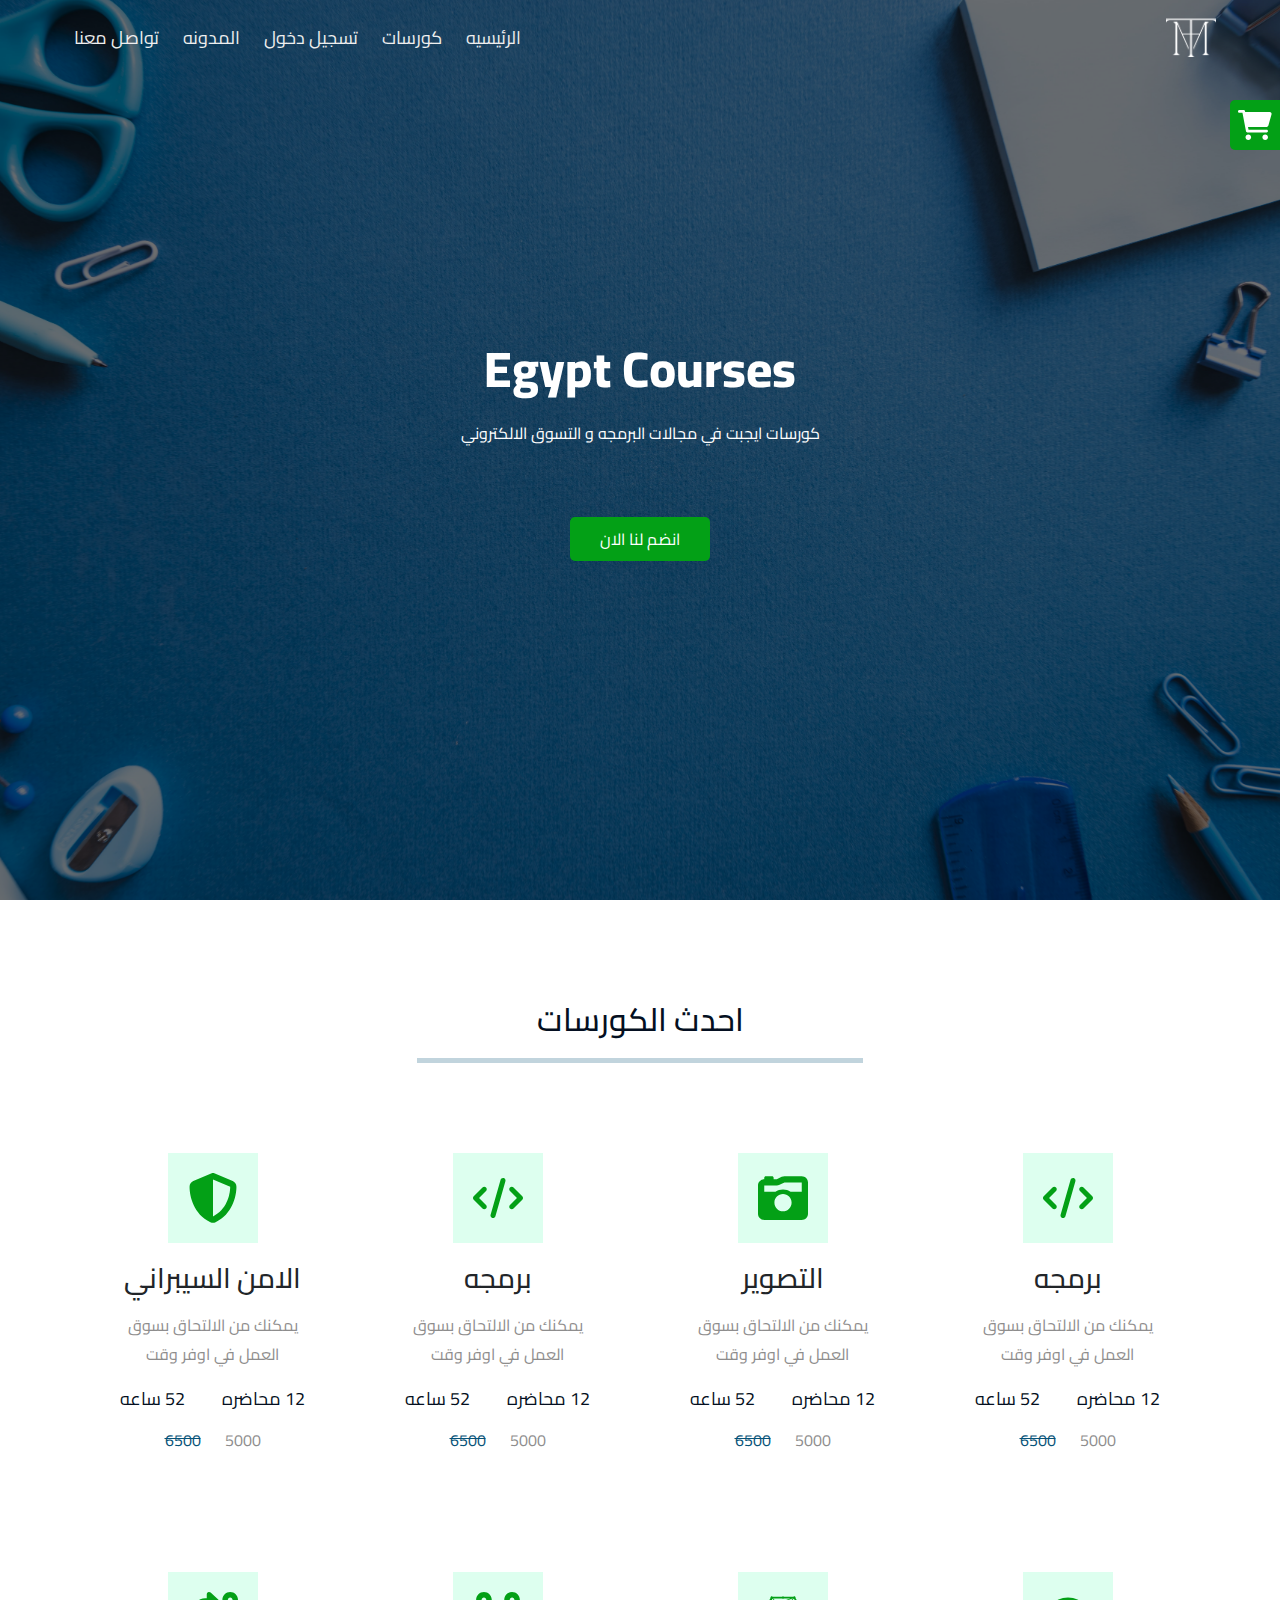
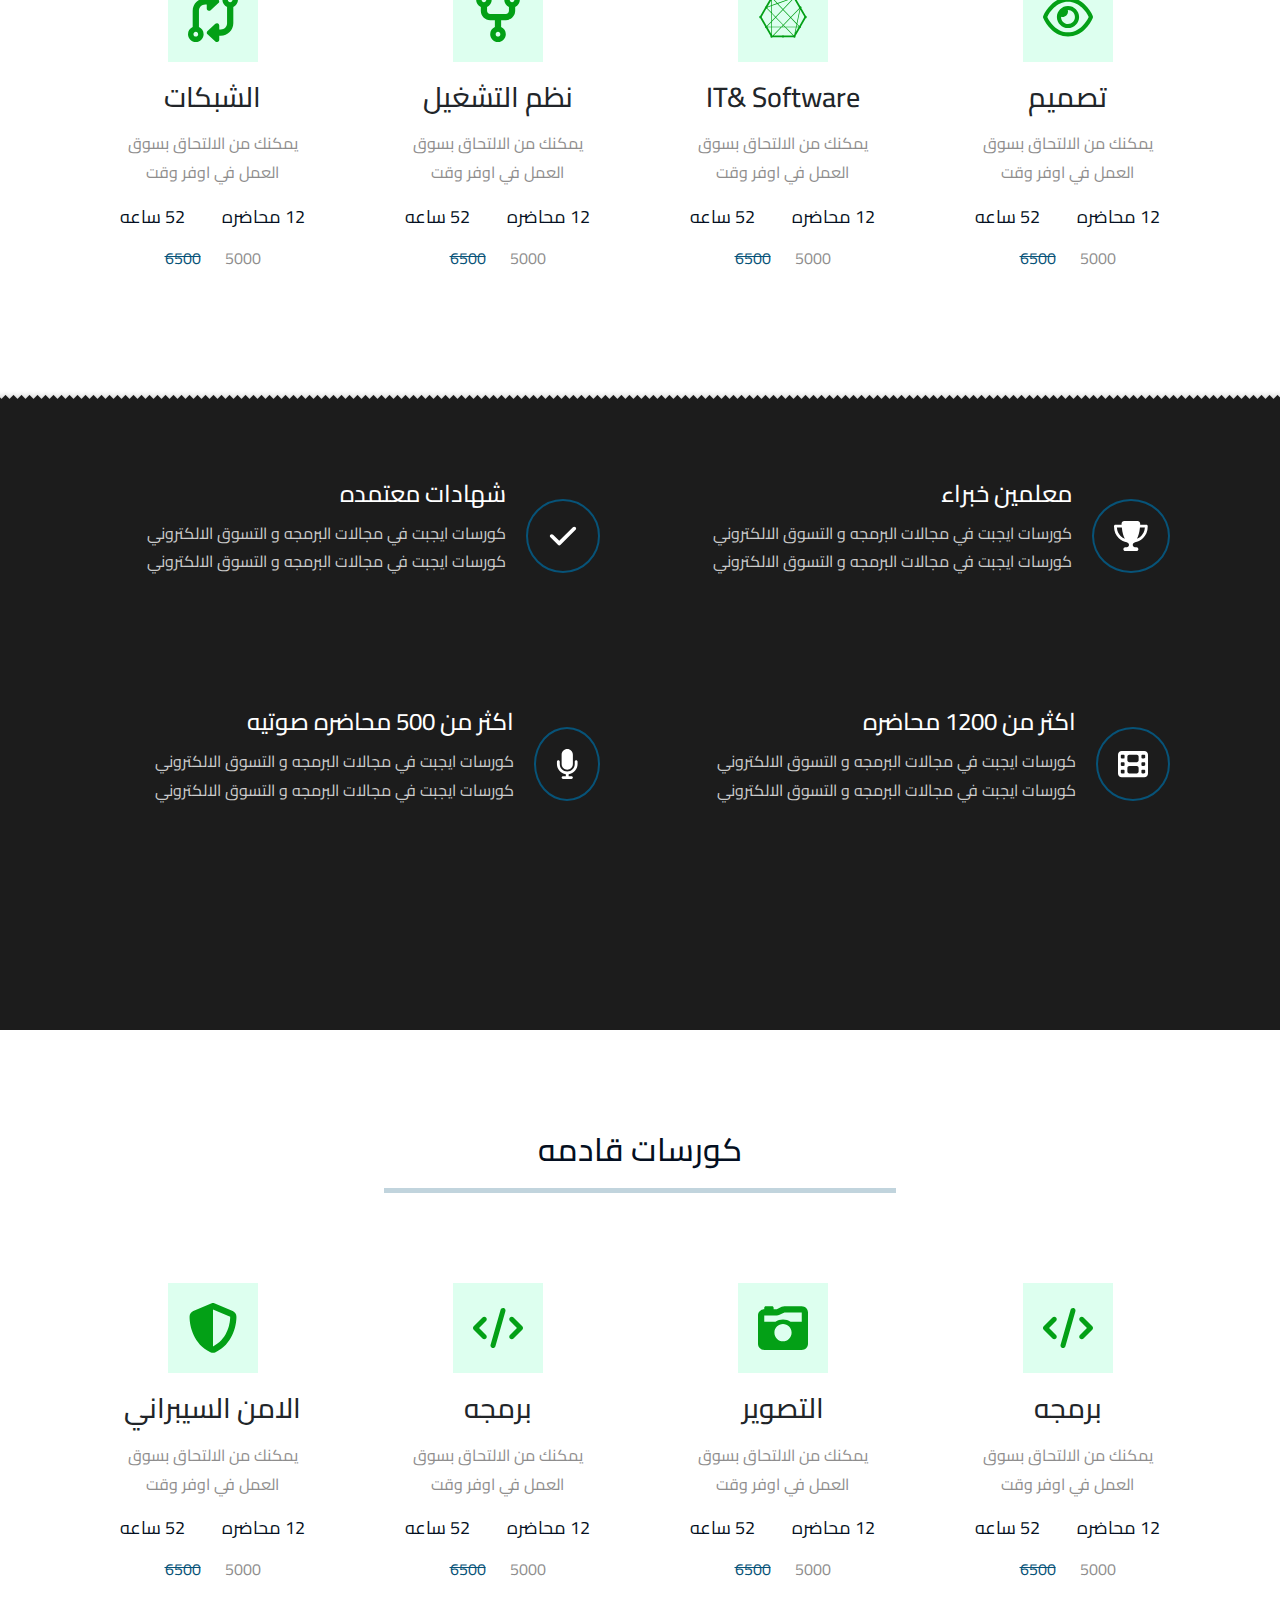
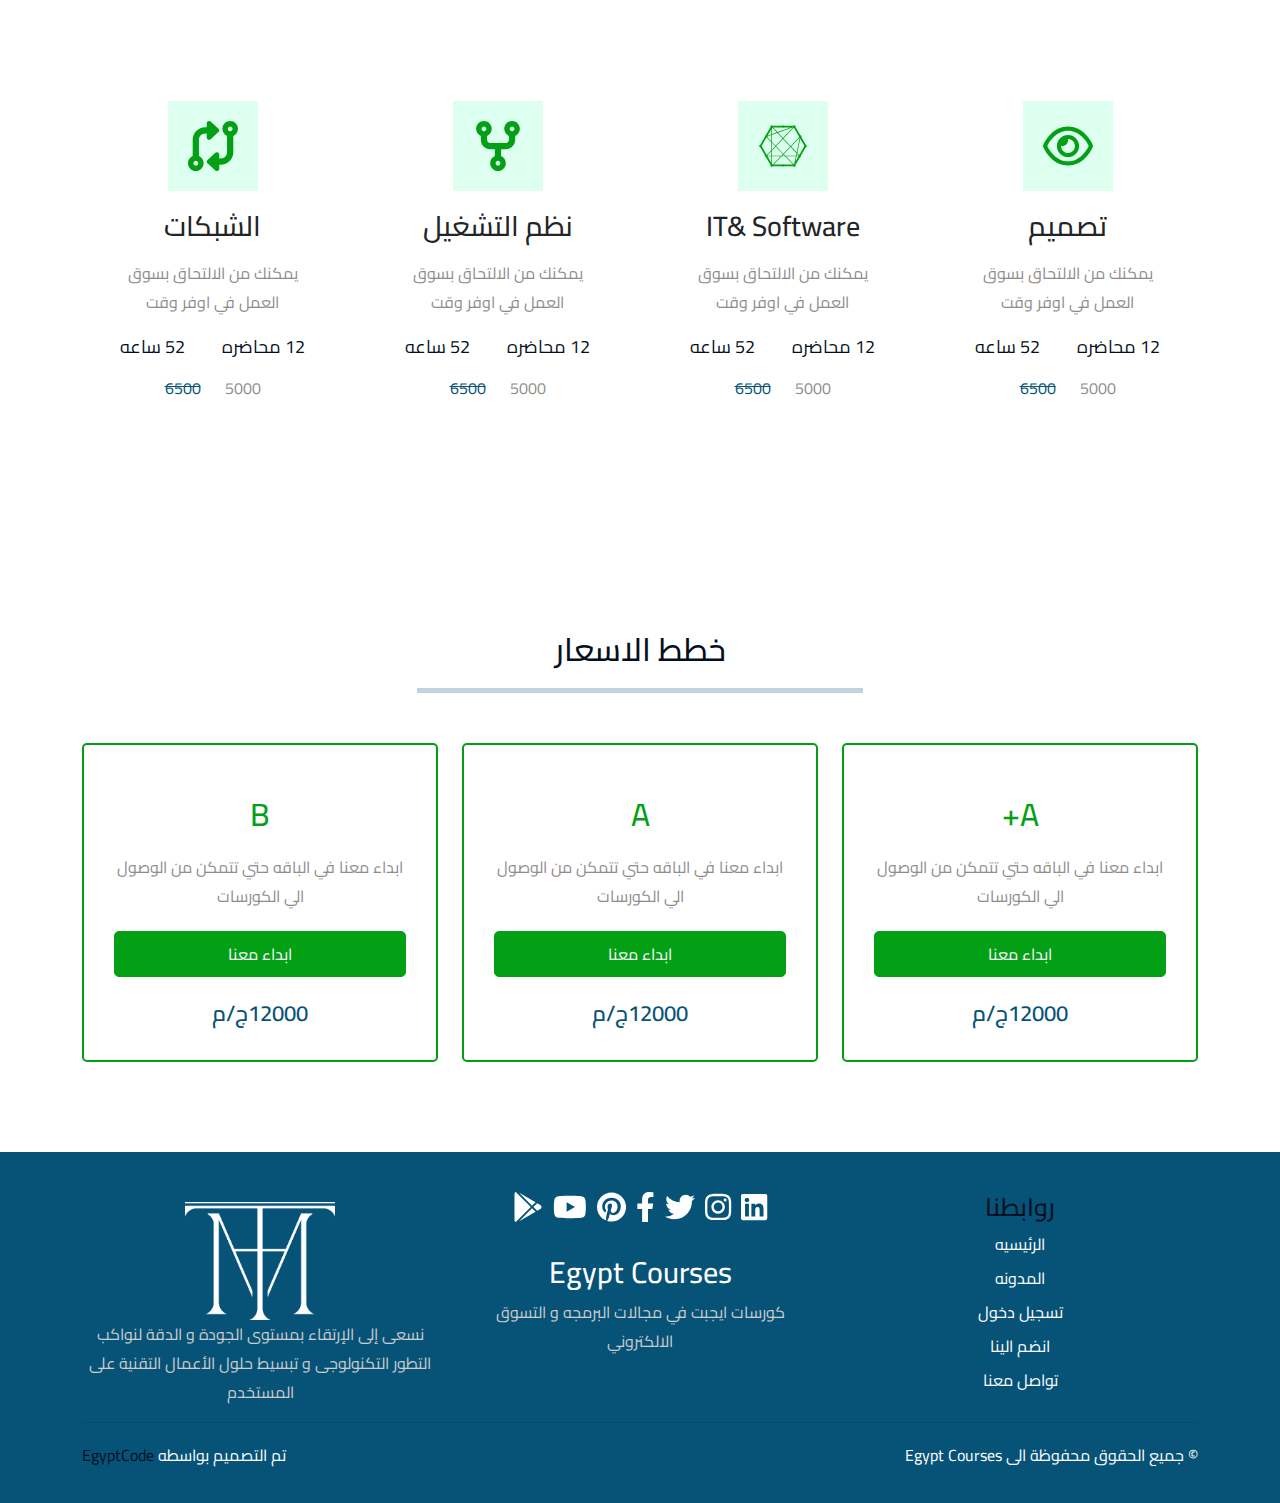
==== index.html @ 2c245120 "Add files via upload" ====
<!DOCTYPE html>
<html lang="ar" dir="rtl">
<head>
    <meta charset="UTF-8">
    <meta name="viewport" content="width=device-width, initial-scale=1.0">
    <title>الرئيسيه</title>
    <link rel="icon" href="./img/logo.png">
    <link rel="stylesheet" href="./css/main.css">
</head>
<body>
<!-- navbar -->
<div class="navbar">
    <input type="checkbox" id="nav-check">
    <div class="nav-header">
        <div class="nav-logo">
            <a class="nav_trans_logo" href="./index.html"><img src="./img/logo.png" alt=""></a>
        </div>
    </div>
    <div class="nav-btn">
        <label for="nav-check">
            <span class="span_1"></span>
            <span class="span_2"></span>
            <span class="span_3"></span>
        </label>
    </div>

    <div class="nav-links">
        <a href="./index.html">الرئيسيه</a>
        <li id="Courses_open">
            كورسات
        </li>
        <a href="./logIn.html">تسجيل دخول </a>
        <a href="./blog.html">المدونه</a>
        <a href="./contact_us.html">تواصل معنا</a>
    </div>
</div>
<!-- S1 home -->
<section class="S1_home">
    <h1> Egypt Courses </h1>
    <p> كورسات ايجبت في مجالات البرمجه و التسوق الالكتروني </p>
    <a href="./logIn.html"> انضم لنا الان </a>        
</section>
<!-- S2 home -->
<section class="S2_home">
<div class="container">
<div class="intro">
    <h3>احدث الكورسات</h3>
    <hr>
</div>
<div class="row">

    <div class="col-lg-3 col-md-6 box">
        <i class="fa-solid fa-code"></i>
        <h3>برمجه</h3>
        <p> يمكنك من الالتحاق بسوق العمل في اوفر وقت </p>
        <ul>
            <li>12 محاضره</li>
            <li> 52 ساعه </li>
        </ul>
        <span> 5000 <del>6500</del> </span>
    </div>

    <div class="col-lg-3 col-md-6 box">
        <i class="fa-solid fa-camera-retro"></i>
        <h3>التصوير</h3>
        <p> يمكنك من الالتحاق بسوق العمل في اوفر وقت </p>
        <ul>
            <li>12 محاضره</li>
            <li> 52 ساعه </li>
        </ul>
        <span> 5000 <del>6500</del> </span>
    </div>

    <div class="col-lg-3 col-md-6 box">
        <i class="fa-solid fa-code"></i>
        <h3>برمجه</h3>
        <p> يمكنك من الالتحاق بسوق العمل في اوفر وقت </p>
        <ul>
            <li>12 محاضره</li>
            <li> 52 ساعه </li>
        </ul>
        <span> 5000 <del>6500</del> </span>
    </div>

    <div class="col-lg-3 col-md-6 box">
        <i class="fa-solid fa-shield-halved"></i>
        <h3>الامن السيبراني</h3>
        <p> يمكنك من الالتحاق بسوق العمل في اوفر وقت </p>
        <ul>
            <li>12 محاضره</li>
            <li> 52 ساعه </li>
        </ul>
        <span> 5000 <del>6500</del> </span>
    </div>

    <div class="col-lg-3 col-md-6 box">
        <i class="fa-regular fa-eye"></i>
        <h3>تصميم</h3>
        <p> يمكنك من الالتحاق بسوق العمل في اوفر وقت </p>
        <ul>
            <li>12 محاضره</li>
            <li> 52 ساعه </li>
        </ul>
        <span> 5000 <del>6500</del> </span>
    </div>

    <div class="col-lg-3 col-md-6 box">
        <i class="fa-brands fa-connectdevelop"></i>
        <h3>IT& Software</h3>
        <p> يمكنك من الالتحاق بسوق العمل في اوفر وقت </p>
        <ul>
            <li>12 محاضره</li>
            <li> 52 ساعه </li>
        </ul>
        <span> 5000 <del>6500</del> </span>
    </div>

    <div class="col-lg-3 col-md-6 box">
        <i class="fa-solid fa-code-fork"></i>
        <h3>نظم التشغيل</h3>
        <p> يمكنك من الالتحاق بسوق العمل في اوفر وقت </p>
        <ul>
            <li>12 محاضره</li>
            <li> 52 ساعه </li>
        </ul>
        <span> 5000 <del>6500</del> </span>
    </div>

    <div class="col-lg-3 col-md-6 box">
        <i class="fa-solid fa-code-compare"></i>
        <h3>الشبكات</h3>
        <p> يمكنك من الالتحاق بسوق العمل في اوفر وقت </p>
        <ul>
            <li>12 محاضره</li>
            <li> 52 ساعه </li>
        </ul>
        <span> 5000 <del>6500</del> </span>
    </div>
    
</div>
</div>    
</section>
<!-- S3 home -->
<section class="S3_home">
<div class="container">
<div class="row">

    <div class="col-lg-6 box">
        <ul>
            <i class="fa-solid fa-trophy"></i>
            <div class="content">
                <h3>معلمين خبراء</h3>
                <p>كورسات ايجبت في مجالات البرمجه و التسوق الالكتروني كورسات ايجبت في مجالات البرمجه و التسوق الالكتروني
                </p>
            </div>
        </ul>
    </div>

    <div class="col-lg-6 box">
        <ul>
            <i class="fa-solid fa-check"></i>
            <div class="content">
                <h3>شهادات معتمده </h3>
                <p>كورسات ايجبت في مجالات البرمجه و التسوق الالكتروني كورسات ايجبت في مجالات البرمجه و التسوق الالكتروني
                </p>
            </div>
        </ul>
    </div>

    <div class="col-lg-6 box">
        <ul>
            <i class="fa-solid fa-film"></i>
            <div class="content">
                <h3>اكثر من 1200 محاضره</h3>
                <p>كورسات ايجبت في مجالات البرمجه و التسوق الالكتروني كورسات ايجبت في مجالات البرمجه و التسوق الالكتروني
                </p>
            </div>
        </ul>
    </div>

    <div class="col-lg-6 box">
        <ul>
            <i class="fa-solid fa-microphone"></i>
            <div class="content">
                <h3>اكثر من 500 محاضره صوتيه</h3>
                <p>كورسات ايجبت في مجالات البرمجه و التسوق الالكتروني كورسات ايجبت في مجالات البرمجه و التسوق الالكتروني
                </p>
            </div>
        </ul>
    </div>


</div>    
</div>    
</section>
<!-- S4 home -->
<section class="S4_home S2_home">
    <div class="intro">
        <h3>كورسات قادمه</h3>
        <hr>
    </div>
<div class="container">
<div class="row">

    <div class="col-lg-3 col-md-6 box">
        <i class="fa-solid fa-code"></i>
        <h3>برمجه</h3>
        <p> يمكنك من الالتحاق بسوق العمل في اوفر وقت </p>
        <ul>
            <li>12 محاضره</li>
            <li> 52 ساعه </li>
        </ul>
        <span> 5000 <del>6500</del> </span>
    </div>

    <div class="col-lg-3 col-md-6 box">
        <i class="fa-solid fa-camera-retro"></i>
        <h3>التصوير</h3>
        <p> يمكنك من الالتحاق بسوق العمل في اوفر وقت </p>
        <ul>
            <li>12 محاضره</li>
            <li> 52 ساعه </li>
        </ul>
        <span> 5000 <del>6500</del> </span>
    </div>

    <div class="col-lg-3 col-md-6 box">
        <i class="fa-solid fa-code"></i>
        <h3>برمجه</h3>
        <p> يمكنك من الالتحاق بسوق العمل في اوفر وقت </p>
        <ul>
            <li>12 محاضره</li>
            <li> 52 ساعه </li>
        </ul>
        <span> 5000 <del>6500</del> </span>
    </div>

    <div class="col-lg-3 col-md-6 box">
        <i class="fa-solid fa-shield-halved"></i>
        <h3>الامن السيبراني</h3>
        <p> يمكنك من الالتحاق بسوق العمل في اوفر وقت </p>
        <ul>
            <li>12 محاضره</li>
            <li> 52 ساعه </li>
        </ul>
        <span> 5000 <del>6500</del> </span>
    </div>

    <div class="col-lg-3 col-md-6 box">
        <i class="fa-regular fa-eye"></i>
        <h3>تصميم</h3>
        <p> يمكنك من الالتحاق بسوق العمل في اوفر وقت </p>
        <ul>
            <li>12 محاضره</li>
            <li> 52 ساعه </li>
        </ul>
        <span> 5000 <del>6500</del> </span>
    </div>

    <div class="col-lg-3 col-md-6 box">
        <i class="fa-brands fa-connectdevelop"></i>
        <h3>IT& Software</h3>
        <p> يمكنك من الالتحاق بسوق العمل في اوفر وقت </p>
        <ul>
            <li>12 محاضره</li>
            <li> 52 ساعه </li>
        </ul>
        <span> 5000 <del>6500</del> </span>
    </div>

    <div class="col-lg-3 col-md-6 box">
        <i class="fa-solid fa-code-fork"></i>
        <h3>نظم التشغيل</h3>
        <p> يمكنك من الالتحاق بسوق العمل في اوفر وقت </p>
        <ul>
            <li>12 محاضره</li>
            <li> 52 ساعه </li>
        </ul>
        <span> 5000 <del>6500</del> </span>
    </div>

    <div class="col-lg-3 col-md-6 box">
        <i class="fa-solid fa-code-compare"></i>
        <h3>الشبكات</h3>
        <p> يمكنك من الالتحاق بسوق العمل في اوفر وقت </p>
        <ul>
            <li>12 محاضره</li>
            <li> 52 ساعه </li>
        </ul>
        <span> 5000 <del>6500</del> </span>
    </div>

</div>
</div>    
</section>
<!-- S5 home -->
<section class="S5_home">
<div class="container">
    <div class="intro">
        <h3>خطط الاسعار</h3>
        <hr>
    </div>
<div class="row">

    <div class="col-lg-4 .col-md-6">
        <div class="box">
            <h4>A+</h4>
            <p>ابداء معنا في الباقه حتي تتمكن من الوصول الي الكورسات</p>
            <a href="./logIn.html">ابداء معنا</a>
            <span>12000ج/م</span>
        </div>
    </div>

    <div class="col-lg-4 .col-md-6">
        <div class="box">
            <h4>A</h4>
            <p>ابداء معنا في الباقه حتي تتمكن من الوصول الي الكورسات</p>
            <a href="./logIn.html">ابداء معنا</a>
            <span>12000ج/م</span>
        </div>
    </div>

    <div class="col-lg-4 .col-md-6">
        <div class="box">
            <h4>B</h4>
            <p>ابداء معنا في الباقه حتي تتمكن من الوصول الي الكورسات</p>
            <a href="./logIn.html">ابداء معنا</a>
            <span>12000ج/م</span>
        </div>
    </div>

</div>    
</div>    
</section>




<div class="sidbar" id="sidebar">
    <div class="close" id="Courses_close">
        <i class="fa-solid fa-circle-xmark"></i>
    </div>
    <ul>
        <li> <a href="">البرمجه</a> </li>
        <hr><li> <a href="./singel_product.html">البرمجه</a> </li>
        <hr><li> <a href="./singel_product.html">البرمجه</a> </li>
        <hr><li> <a href="./singel_product.html">البرمجه</a> </li>
        <hr><li> <a href="./singel_product.html">البرمجه</a> </li>
        <hr><li> <a href="./singel_product.html">البرمجه</a> </li>
        <hr><li> <a href="./singel_product.html">البرمجه</a> </li>
        <hr><li> <a href="./singel_product.html">البرمجه</a> </li>
        <hr><li> <a href="./singel_product.html">البرمجه</a> </li>
        <hr><li> <a href="./singel_product.html">البرمجه</a> </li>
        <hr><li> <a href="./singel_product.html">البرمجه</a> </li>
        <hr><li> <a href="./singel_product.html">البرمجه</a> </li>
        <hr><li> <a href="./singel_product.html">البرمجه</a> </li>
        <hr><li> <a href="./singel_product.html">البرمجه</a> </li>
        <hr><li> <a href="./singel_product.html">البرمجه</a> </li>
        <hr><li> <a href="./singel_product.html">البرمجه</a> </li>
        <hr><li> <a href="./singel_product.html">البرمجه</a> </li>
        <hr><li> <a href="./singel_product.html">البرمجه</a> </li>
        <hr><li> <a href="./singel_product.html">البرمجه</a> </li>
        <hr><li> <a href="./singel_product.html">البرمجه</a> </li>
        <hr><li> <a href="./singel_product.html">البرمجه</a> </li>
        <hr><li> <a href="./singel_product.html">البرمجه</a> </li>
        <hr>
    </ul>
</div>








<div class="container_all_cart_sidbar">
    <div class="cart_open_tool" id="cart_open_tool">
        <i class="fa-solid fa-cart-shopping"></i>
    </div>

    <div class="cart_sidbar" id="cart_sidbar">

        <div class="intro_CArt">
            <h2>عربه التسوق</h2>
            <div class="" id="close_cart">
                <i class="fa-solid fa-xmark"></i>
            </div>
        </div>

        <div class="row_In_Cart">
            <div class="container">
                <div class="row sm_style">
                    <hr>
                    <div class="col box_row_cart">
                        <i class="fa-solid fa-trash-can"></i>
                    </div>

                    <div class="col box_row_cart">
                        <h5>برمجه المواقع</h5>
                    </div>
                    <div class="col ">
                        <h6 class="total_CArt">1900ج/م</h6>
                    </div>

                    <div class=" col ">
                        <img src="./img/blog_2.jpg" alt="">
                    </div>


                    <hr>
                </div>
            </div>
        </div>

        <div class="row_In_Cart">
            <div class="container">
                <div class="row sm_style">
                    <hr>
                    <div class="col box_row_cart">
                        <i class="fa-solid fa-trash-can"></i>
                    </div>
        
                    <div class="col box_row_cart">
                        <h5>برمجه المواقع</h5>
                    </div>
                    <div class="col ">
                        <h6 class="total_CArt">1900ج/م</h6>
                    </div>
        
                    <div class=" col ">
                        <img src="./img/blog_2.jpg" alt="">
                    </div>
        
        
                    <hr>
                </div>
            </div>
        </div>

        <div class="row_In_Cart">
            <div class="container">
                <div class="row sm_style">
                    <hr>
                    <div class="col box_row_cart">
                        <i class="fa-solid fa-trash-can"></i>
                    </div>
        
                    <div class="col box_row_cart">
                        <h5>برمجه المواقع</h5>
                    </div>
                    <div class="col ">
                        <h6 class="total_CArt">1900ج/م</h6>
                    </div>
        
                    <div class=" col ">
                        <img src="./img/blog_2.jpg" alt="">
                    </div>
        
        
                    <hr>
                </div>
            </div>
        </div>




        <a class="add-to-cart mb-3 text-center" href="./Cart.html"> عربه التسوق </a>

    </div>
</div>

















<!-- footer -->
<footer class="footer">
    <div class="container">

        <div class="top_foot">
            <div class="row">

                <div class="col-lg-4">
                    <ul class="links">
                        <h3>روابطنا</h3>
                        <li> <a href="./index.html">الرئيسيه</a> </li>
                        <li> <a href="./blog.html">المدونه</a> </li>
                        <li> <a href="./logIn.html">تسجيل دخول</a> </li>
                        <li> <a href="./registration.html">انضم الينا</a> </li>
                        <li> <a href="./contact_us.html">تواصل معنا</a> </li>
                    </ul>
                </div>

                <div class="col-lg-4">
                    <ul class="sochial">
                        <li> <a href="#"><i class="fa-brands fa-linkedin"></i></a> </li>
                        <li> <a href="#"><i class="fa-brands fa-instagram"></i></a> </li>
                        <li> <a href="#"><i class="fa-brands fa-twitter"></i></a> </li>
                        <li> <a href="#"><i class="fa-brands fa-facebook-f"></i></a> </li>
                        <li> <a href="#"><i class="fa-brands fa-pinterest"></i></a> </li>
                        <li> <a href="#"><i class="fa-brands fa-youtube"></i></a> </li>
                        <li> <a href="#"><i class="fa-brands fa-google-play"></i></a> </li>
                    </ul>
                    <h4>Egypt Courses</h4>
                    <p>كورسات ايجبت في مجالات البرمجه و التسوق الالكتروني</p>
                </div>

                <div class="col-lg-4">
                    <a href="./index.html"><img src="./img/logo.png" alt=""></a>
                    <p>
                        نسعى إلى الإرتقاء بمستوى الجودة و الدقة لنواكب التطور التكنولوجى و تبسيط حلول الأعمال التقنية
                        على المستخدم

                    </p>
                </div>

            </div>
        </div>


        <div class="last_foot">
            <ul>
                <li>© جميع الحقوق محفوظة الى Egypt Courses </li>
                <li> تم التصميم بواسطه <a href="./logIn.html">EgyptCode</a> </li>
            </ul>
        </div>

    </div>
</footer>

<!-- scroll up -->
<span class="scroll_up"><i class="fa-solid fa-arrow-up"></i></span>


<script src="js/jquery-3.5.1.min.js"></script>
<script src="./js/owl.carousel.min.js"></script>
<script src="./js/all.min.js"></script>
<script src="./js/bootstrap.bundle.min.js"></script>
<script src="./js/main.js"></script>
</body>
</html>
---- css/main.css ----
@import url(./bootstrap.min.css);
@import url(./bootstrap.min.css.map);
@import url(./all.min.css);
@import url(./owl.carousel.min.css);
@import url(./animate.css);
@import url('https://fonts.googleapis.com/css2?family=Cairo:wght@200;400;500;600;700;800&display=swap');

:root {
  --main_bgColor: #ffffff;
  --btnColor: #03a016;
  --textColor: #040f21;
  --Secondary-color: #075378;  
  --bgColor: #f7f7f7;
  --pragrafColor: #8e8d8d;
  --body_bgColor: #ffffff;
  --main_borderColor: 1px solid rgba(0, 0, 0, .125);
}
::selection {
  color: rgb(255, 255, 255);
  background: rgb(0, 0, 0);
  border-radius: 5px !important;
}
::-webkit-scrollbar {
  width: 10px;

}

::-webkit-scrollbar-track {
  background-color: transparent;
  box-shadow: 0 20px 40px rgb(0 0 0 / 25%);
}

::-webkit-scrollbar-thumb {
  background-color: var(--Secondary-color);
  border-radius: 5px;
  transition: all ease-in-out .3s;
}

::-webkit-scrollbar-thumb:hover {
  background-color: var(--textColor);
}
.link_button ,.add-to-cart{
  padding: 10px 30px;
  background-color: var(--btnColor);
  color: var(--body_bgColor);
  border-radius: 5px;
  transition: all ease-in .3s;
}
.link_button:hover ,.add-to-cart:hover{
  background-color: transparent;
  color: var(--textColor);
  border: 1px solid var(--btnColor);
}

* {
    padding: 0;
    margin: 0;
    box-sizing: border-box;
    font-family: 'Cairo', sans-serif;
}
a{
    text-decoration: none;
}
li{
    list-style: none;
}
ul{
    padding: 0;
}
img ,video{
    width: 100%;
}
p{
  line-height: 1.8;
  color: var(--pragrafColor);
}
/* navbar */
.navbar {
  height: 75px;
  width: 100%;
  background-color: transparent;
  padding: 0 5%;  
  display: flex;
  align-items: center;
  position: absolute;
  z-index: 92212554454554541212;
}

.navbar  .nav-header {
  width: 20%;

}

.navbar  .nav-header  .nav-logo {
  display: inline-block;
  font-size: 22px;
  color: #fff;
}

.navbar .nav-logo img {
  width: 50px  !important;
}

.navbar .nav-btn {
  display: none;
}
.navbar .nav-btn span{
  width: 50%;
}
.navbar  .nav-links {
  margin-right: auto;
  font-size: 18px;
}

.navbar  .nav-links  a , .navbar .nav-links li{
  display: inline-block;
  padding: 13px 10px 13px 10px;
  text-decoration: none;
  color: #efefef;
  transition: all ease-in .3s;
  cursor: pointer;
}

.navbar  .nav-links  a:hover ,
.navbar .nav-links li:hover{
    color: var(--btnColor);
}
.fix .nav-links a:hover,
.fix .nav-links li:hover {
  color: var(--textColor);
}


.navbar  #nav-check {
  display: none;
}


.services_menu {
  position: absolute;
  opacity: 0;
  visibility: hidden;
  transition: all ease-in-out .3s !important;
  display: flex;
  flex-direction: column;
  left: 20px;
  width: 300px !important;
}

.services_nav_tranz .services_menu {
  opacity: 1;
  visibility: visible;
  animation-name: tranz;
  animation-duration: .5s;
  animation-iteration-count: 1;
  animation-timing-function: linear;
  animation-fill-mode: forwards;
}

.services_nav_tranz svg {
  transform: rotate(90deg);
  margin-right: 10px;
}

.services_menu li {
  background-color: var(--bgColor);
  box-shadow: 0 20px 40px rgb(0 0 0 / 25%);

  padding: 0 20px;
  width: 100%;
}

.services_menu li a {
  color: #000 !important;
}

.services_menu li a:hover {
  color: var(--btnColor) !important;
}

.fix {
  background-color: var(--Secondary-color);
  position: fixed !important;
  top: 0;
  right: 0;
  z-index: 9561111111665;
  left: 0;
  height: 70px !important;
  transition: all .5s linear;
  animation-name: tranz;
  animation-duration: .5s;
  animation-iteration-count: 1;
  animation-timing-function: linear;
  animation-fill-mode: forwards;
  padding: 0 5%;

}

@keyframes tranz {
  0% {
    transform: translateY(-100px);
  }

  100% {
    transform: translateY(0px);
  }
}


@media (max-width:600px) {
  .navbar > .nav-btn {
    display: inline-block;
    position: absolute;
    left: 10px;
    top: calc(50% - 25px);
  }
  .navbar>.nav-header>.nav-title{
    margin-right: auto;
  }
  .navbar > .nav-btn > label {
    display: inline-block;
    width: 50px;
    height: 50px;
    padding: 13px;
  }
  .navbar > .nav-btn > label:hover,.navbar  #nav-check:checked ~ .nav-btn > label {
    background-color: rgba(0, 0, 0, 0.3);
  }
  .navbar > .nav-btn > label > span {
    display: block;
    width: 25px;
    height: 10px;
    border-top: 2px solid #eee;
    transition: all ease-in .3s;
  }
  .navbar>.nav-btn>label>.span_2{
    width: 20px;
  }
  .navbar>.nav-btn>label>.span_3 {
    width: 15px;
  }
  .navbar > .nav-links {
    position: absolute;
    display: block;
    width: 100%;
    background-color: #333;
    height: 0px;
    transition: all 0.3s ease-in;
    overflow-y: hidden;
    top: 65px;
    left: 0px;
  }
  .fix>.nav-links{
    border: 7px solid var(--Secondary-color);
    border-radius: 5px;
    border-top: none;
  }
  .navbar > .nav-links > a {
    display: block;
    width: 100%;
  }
  .navbar > #nav-check:not(:checked) ~ .nav-links {
    height: 0;
    width: 100% !important;
  }
  .navbar > #nav-check:checked ~ .nav-links {
    height: 80vh !important;
  }
  .navbar>#nav-check:checked~.nav-btn .span_1{
  transform: rotateY(0deg) rotate(45deg);
  position: absolute;
  top: 21px;
  left: 16px;
  width: 15px !important;
  border-top: 3px solid #eee;
}
.navbar>#nav-check:checked~.nav-btn .span_2 {
  transform: rotateY(0deg) rotate(-45deg);
  position: absolute;
  top: 21px;
  left: 22px;
  width: 15px !important;
  border-top: 3px solid #eee;
}
  .navbar>#nav-check:checked~.nav-btn .span_3 {
  display: none;
  }

}
/* home */
.S1_home{
  background-image: url(../img/S1_home.jpeg);
  background-position: center;
  background-size: cover;
  background-repeat: no-repeat;
  width: 100%;
  height: 100vh;
  position: relative;
  display: flex;
  flex-direction: column;
  align-items: center;
  justify-content: center;
  text-align: center;
  z-index: 1;
}
.S1_home::after{
  content: '';
  position: absolute;
  top: 0;
  left: 0;
  width: 100%;
  height: 100%;
  background-color: #0000008d;
  z-index: -1;
}
.S1_home h1 ,.S1_home p ,.S1_home a{
  z-index: 5;
  color: var(--body_bgColor);
}
.S1_home h1{
  font-size: 50px;
  margin-bottom: 20px;
  font-weight: 800;
}
.S1_home p{
  margin-bottom: 70px;
}
.S1_home a{
  color: var(--body_bgColor);
  background-color: var(--btnColor);
  padding: 10px 30px ;
  border-radius: 5px;
}
/* intro */
.intro {
  text-align: center;
  padding: 30px 0;
}

.intro h3 {
  color: var(--textColor);
  font-size: 32px;
  margin-bottom: 20px;
}

.intro hr {
  width: 40%;
  background-color: var(--Secondary-color);
  margin: auto;
  height: 5px;
}
/* S2 */
.S2_home{
  padding: 70px 0 ;
}
.box{
  margin: 20px 0;
}
.S2_home .box{
  text-align: center;
  padding: 40px;
}
.S2_home .box svg{
  width: 50px;
  height: 50px;
  background-color: #DDFFEF;
  padding: 20px;
  color: var(--btnColor);
}
.S2_home .box h3{
  margin: 15px 0;
}
.S2_home .box ul{
  display: flex;
  justify-content: space-between;
}
.S2_home .box li{
  color: var(--textColor);
  font-size: 18px;
  margin: 0 10px;
}
.S2_home .box span{
  color: var(--pragrafColor);
}
.S2_home .box span del{
  color: var(--Secondary-color);
  margin-right: 20px;
}
/* S3_home */
.S3_home{
  padding: 20px 0;
  background-image: url(../img/S3_home.png);
  background-position: top;
  background-size: cover;
  width: 100%;
  height: 70vh;
  background-color: #1c1c1c;
  position: relative;
  background-attachment: fixed;
}
.S3_home::after{
  content: '';
  position: absolute;
  top: -10px;
  left: 0;
  background-image: url(../img/top_divider_black.png);
  background-position: top;
  width: 100%;
  background-repeat: no-repeat;
  height: 10px !important;
}
.S3_home .box{
  padding: 40px ;
  margin-bottom: 0;
}
.S3_home .box ul{
  display: flex;
  align-items: center;
}
.S3_home .box ul svg{
  padding: 20px;
  font-size: 30px;
  border: 2px solid var(--Secondary-color);
  color: var(--body_bgColor);
  border-radius: 50%;
  margin-left: 20px;
}
.S3_home .box ul h3{
  margin-bottom: 10px;
  color: var(--body_bgColor);
  font-size: 24px;
}
.S3_home .box ul p{
  color: #ccc;
}
/* S5_home */
.S5_home{
  padding: 70px 0;
}
.S5_home .box{
  padding: 30px;
  border: 2px solid var(--btnColor);
  border-radius: 5px;
  text-align: center;
}
.S5_home .box h4{
  color: var(--btnColor);
  font-size: 32px;
  margin: 20px 0;
}
.S5_home .box p{
  margin: 20px 0;
}
.S5_home .box span{
  color: var(--Secondary-color);
  display: block;
  font-weight: 600;
  font-size: 22px;
}
.S5_home .box a{
  padding: 10px 30px;
  border: 1px solid var(--btnColor);
  background-color: var(--btnColor);
  border-radius: 5px;
  color: var(--body_bgColor);
  transition: all ease-in .3s;
  display: block;
  margin: 20px 0;
}
.S5_home .box a:hover{
  background-color: transparent;
  color: var(--textColor);
}
.sform{
  width: 100% !important;
}



/* intro_sections */
.intro_sections{
  background-color: var(--Secondary-color);
  width: 100%;
  height: 45vh;
  position: relative;
  z-index: 1;
  display: flex;
  flex-direction: column;
  align-items: center;
  justify-content: center;
  text-align: center;
  padding: 70px 0;

}
.intro_sections::after{
  content: '';
  width: 100%;
  height: 100%;
  top: 0;
  left: 0;
  position: absolute;
  background-color: #000000b3;
  z-index: -1;
}
.intro_sections h1{
  color: var(--body_bgColor);
  margin-bottom: 20px;
}
.intro_sections ul{
  display: flex;
  justify-content: center;
  margin-top: 20px;
}
.intro_sections ul li{
  color: var(--body_bgColor);
  margin: 0 10px;
}
.intro_sections ul li a{
  color: var(--body_bgColor);
}

/* Login */
.Login{
  padding-top: 70px;
}
.butt{
  display: flex;
  justify-content: space-between;

}
.butt button , .butt a{
  border: none;
  border-radius: 5px;
  color: var(--body_bgColor);
  background-color: var(--Secondary-color);
  padding: 10px 30px;
}
.form{
  padding: 25px;
  border: var(--main_borderColor);
  border-radius: 5px;
  width: 50%;
  margin: 70px auto;
}
.form input{
  width: 100%;
  height: 40px;
  margin-bottom: 20px;
  padding:0 25px ;
}
.form h3{
  margin-bottom: 20px;
  color: var(--textColor);
}
.form label{
  margin-bottom: 10px;
  color: var(--pragrafColor);
  font-size: 15px;
}
.form .lost_pass , .send_pass{
  color: var(--btnColor);
}
.form .lost_pass{
  cursor: pointer;
}
.form a{
  background-color: var(--textColor);
  text-align: center;
}
#Git_Back{
  background-color: var(--textColor);
}
#Git_Back:hover{
  background-color: transparent !important;
}
.form .lost_pass svg ,  .send_pass svg{
  margin-right: 10px;
}
.lost_pass_form{
  display: none;
}
.lost_pass_container .Login_form{
  display: none;
}
.lost_pass_container .lost_pass_form{
  display: block;
}
.contacts{
  padding: 70px 0;
}
.contacts .form{
  width: 100%;
  margin-top: 0;
  margin-bottom: 0;
}
.contacts .form button{
  border: none;
  padding: 10px 30px ;
  color: var(--body_bgColor);
  background-color: var(--Secondary-color);
  border-radius: 5px;
}
.contacts .form textarea ,.contacts .form input{
  width: 100%;
  border-radius: 5px;
  padding-right: 20px;
  padding-top: 5px;
  border: var(--main_borderColor);
}
.contacts .map_box{
  margin-bottom: 50px;
  text-align: center;
}
.contacts .map_box iframe{
  width: 70% !important ;
  border-radius: 20px;
}
.contacts .location{
  margin-top: 30px;
}
.contacts .location ul{
  display: flex;
  margin: 30px 0;
}
.contacts .location ul li{
  margin-left: 20px;
  color: var(--textColor);
  font-size: 18px;
}
.contacts .location ul li a{
  color: var(--textColor);
  transition: all ease-in .3s;
}
.contacts .location ul li a:hover{
  color: var(--btnColor);
}
.contacts .contact_sochial img{
  width: 150px;
  background-color: var(--Secondary-color);
  margin: 20px 0;
}
.contacts .contact_sochial ul{
  display: flex;
}
.contacts .contact_sochial li{
  margin: 0 5px;
}
.contacts .contact_sochial svg{
  font-size: 25px;
  color:var(--textColor);
  transition: all ease-in .3s;
}
.contacts .contact_sochial svg:hover{
  color: var(--btnColor);
}
/* footer */
.footer{
  padding: 20px 0;
  text-align: center;
  background-color: var(--Secondary-color );
}
.top_foot img{
  width: 150px;
  margin-top: 30px;
}
.top_foot h3{
  color: var(--textColor);
  font-size: 25px;
}
.top_foot h4{
  margin-top: 30px;
  font-size: 30px;
  color: var(--body_bgColor);

}
.top_foot p{
  color: #ccc;
}
.top_foot ul{
  margin: 20px 0;
  text-align: center;

}
.top_foot ul li{
  margin: 10px 0;
}
.top_foot ul li svg{
  color: var(--body_bgColor);
  font-size: 30px;
}
.top_foot ul li a{
  color: var(--body_bgColor);
  font-size: 16px;
  transition: all ease-in .3s;
}
.top_foot ul li a:hover{
  margin-right: 5px;
}
.top_foot .sochial{
  display: flex;
  align-items: flex-start;
  justify-content: center;
}
.top_foot .sochial li{
  margin: 0 5px ;
}
.last_foot {
  border-top: var(--main_borderColor);
  padding-top: 20px;
}
.last_foot ul{
  justify-content: space-between;
  display: flex;
}
.last_foot li{
  color: var(--body_bgColor);
}
.last_foot a{
  color: var(--textColor);
}

/* ////////////////// */
/* Pagination */
.Pagination {
  padding: 70px 0;
  display: flex;
  align-items: center;
  justify-content: center;
}

.Pagination h4 {
  padding: 5px;
  border-radius: 5px;
  border: var(--main_borderColor);
  margin: 0 10px;
  font-size: 20px;
  transition: all ease-in .3s;
}

.Pagination h4:hover {
  background-color: var(--btnColor);
  color: var(--main_bgColor);
}

.Pagination .active {
  background-color: var(--btnColor);
  color: var(--main_bgColor);
}
/* S1_blog */
.S1_blog {
  padding: 70px 0;
}

.S1_blog .blog_box {
  padding: 25px;
}

.S1_blog .blog_box img {
  border-radius: 100px;
  padding: 25px;
}

.S1_blog .blog_box span {
  color: var(--pragrafColor);
}

.S1_blog .blog_box span svg {
  color: var(--Secondary-color);
  margin: 0 5px;
}

.S1_blog .blog_box h3 {
  color: var(--textColor);
  margin: 20px 0;
}

.S1_blog .blog_box p {
  color: var(--pragrafColor);
  margin: 20px 0;
  margin-bottom: 40px;
}
.S1_blog .box {
  margin: 20px 0;
}

.S1_blog .box h3 {
  margin: 20px 0;
  color: var(--textColor);
}

.S1_blog .catt ul li a {
  padding: 10px;
  margin: 20px 0;
  display: block;
  text-align: center;
  background-color: var(--Secondary-color);
  border-radius: 5px;

}

.S1_blog ul li a {
  color: var(--body_bgColor);
}

.S1_blog .row_blog {
  display: flex;
  margin: 20px 0;
}

.S1_blog .row_blog .contant {
  margin-left: 20px;
}

.S1_blog .row_blog img {
  width: 70px;
  height: 70px;
  border-radius: 5px;
}

.S1_blog .row_blog a {
  font-size: 18px;
  color: var(--textColor);
  transition: all ease-in .3s;
}

.S1_blog .row_blog a:hover {
  color: var(--Secondary-color);
}

.time li {
  color: var(--textColor);
  margin: 20px 0;
  font-size: 18px;
}

.comments {

  padding: 70px 0;
}

.comments ul {
  display: flex;

}

.comments .box {
  width: 50%;
}

.comments ul img {
  width: 70px !important;
  height: 70px;
  border-radius: 50%;
  padding: 0;
  border: 1px solid var(--Secondary-color);
}

.comments ul li {
  margin-left: 20px;
}

.comments ul li span {
  color: var(--Secondary-color);
}

.comments ul li h4 {
  margin: 5px 0;
  padding: 0;
}

.comments ul li p {
  color: var(--P-color);
}

.comments .form {
  margin-top: 50px;
  display: flex;
  flex-direction: column;
}

.comments .form input {
  border: none;
  margin: 10px 0;
  background-color: var(--bgColor);
  border-radius: 5px;
  height: 40px;
  border: var(--main_borderColor);
  padding: 10px;
}

.comments .form textarea {
  border: none;
  margin: 10px 0;
  background-color: var(--bgColor);
  border-radius: 5px;
  border: var(--main_borderColor);
  padding: 10px;
}

.comments .form button {
  padding: 10px 30px;
  border: none;
  border-radius: 5px;
  color: var(--textColor);
  background-color: var(--Secondary-color);
  margin-top: 20px;
}
.sidbar{
  position: fixed;
  top: 0;
  left: 0;
  bottom: 0;
  width: 0px;
  background-color: var(--Secondary-color);
  z-index: 1551635551151563551511551;
  transition: all ease-in .3s;
  overflow: scroll;
}
.Show{
  width: 300px !important;
  padding: 20px;
}
.sidbar a{
  color: var(--textColor);
}
.sidbar  svg{
  color: rgb(204, 3, 3);
  font-size: 30px;
}
.sidbar .close{
  background-color: var(--bgColor);
  padding: 10px;
  width: 50px;
  border-radius: 5px;
  margin-bottom: 50px;
}

/* cart */
.cart {
  padding-top: 70px;
}

.supTotal {
  padding: 70px 0;
}

/* cart_sidbar */
.cart_open_tool {
  position: fixed;
  right: 0;
  top: 100px;
  bottom: 0;
  background-color: var(--btnColor);
  width: 50px;
  height: 50px;
  z-index: 15151515;
  border-top-left-radius: 5px;
  border-bottom-left-radius: 5px;
  display: flex;
  align-items: center;
  justify-content: center;
  cursor: pointer;
}

.cart_open_tool svg {
  font-size: 30px;
  color: var(--body_bgColor);
}

.cart_sidbar {
  position: fixed;
  right: 0;
  top: 0;
  bottom: 0;
  background-color: var(--body_bgColor);
  width: 0px;
  z-index: 51516116151515;
  transition: all ease-in .1s;
  overflow-y: scroll;
}

.cart_sidbar .intro_CArt {
  display: flex;
  justify-content: space-between;
  padding: 25px;
}

.cart_sidbar .intro_CArt svg {
  font-size: 35px;
  color: var(--btnColor);
}

.Show2 {
  width: 400px !important;
}

.cart_sidbar .row_In_Cart {
  margin: 10px 0;
}

.cart_sidbar .box_row_cart {
  display: flex;
  align-items: center;
  justify-content: center;
}

.cart_sidbar .row_In_Cart img {
  border-radius: 5px;
}

.cart_sidbar .row_In_Cart h5 {
  font-size: 16px;
}

.cart_sidbar .row_In_Cart .Qunte {
  display: flex;
  justify-content: space-between;
  align-items: center;
  margin-top: 15px;
}

.cart_sidbar .row_In_Cart .total_CArt {
  text-align: center;
  margin-top: 10px;

}

.cart_sidbar .row_In_Cart .Qunte button {
  background-color: var(--btnColor);
  border: none;
  border-radius: 5px;
  padding: 5px 10px;
}

.cart_sidbar .row_In_Cart svg {
  color: var(--btnColor);
  font-size: 20px;
}

/* cart */
.cart img {
  width: 100px !important;
  border-radius: 5px;
}

.cart .Qunte {
  display: flex;
}

.cart .Qunte button {
  padding: 5px;
  background-color: var(--btnColor);
  border: none;
  border-radius: 5px;
  margin: 0 10px;
}

.cart_page_contant {
  display: flex;
  align-items: center;
  justify-content: center;
  border: var(--main_borderColor);
}

.cart_page_contant button {
  background-color: var(--btnColor);
  padding: 10px;
  border: none;
  border-radius: 5px;
  color: #fff;
}

.cart_total_contant {
  border: var(--main_borderColor);
  padding: 10px;
  margin-bottom: 25px;
}

.cart_total_contant h3 {
  margin-bottom: 30px;
}

.cart_total_contant h4 {
  margin-bottom: 10px;
  font-size: 20px;
}

.cart_total_contant h5 {
  font-size: 16px;

}

.checkout_box_container {
  width: 50%;
  margin: auto;
}
.cart_page_contant{
  padding: 20px 0 ;
}














 /* media */
 @media screen and (min-width:1px) and (max-width:767px){
  h1 {
      font-size: 22px !important;
    }
  
    h3 {
      font-size: 20px !important;
  
    }
  
    p {
      font-size: 14px !important;
    }

  .Pagination h4 {
    padding: 5px;
  }
.top_foot .links{
  flex-direction: column;
}
.top_foot .links li{
  margin: 10px 0;
}
.top_foot .sochial li{
  font-size: 20px;
  margin:  0 5px;
}
.Show {
  width: 100% !important;

}
.intro input{
  width: 60% !important;
}
.intro button{
  width: 20%;
}
.form{
  width: 100% !important;
}
.cart_page_contant{
  width: 20% !important;
}
.cart_page_contant h4{
  font-size: 16px;
}
.cart_page_contant img{
  width: 50px !important;
}
.checkout_box_container{
  width: 100%;
}
.Add_to_Cart_chose_container {
  align-items: flex-end;
}
.owl-carousel .owl-nav.disabled .owl-prev,
.owl-carousel .owl-nav.disabled .owl-next{
  margin: 0 !important;
  margin-left: 5px !important;

}
.top_sections a{
  margin-left: 75px !important;
}
.Categorie .ssaa{
  width: 50% !important;
}
.S3_home{
  height: auto !important;
}
.S3_home .box{
  padding: 10px;
}


 }


 @media screen and (min-width:768px) and (max-width:1023px){
.Categorie .ssaa{
  width: 33.333% !important;
}
  
 }


 .scroll_up {
   position: fixed;
   bottom: 50px;
   left: 50px;
   background-color: var(--btnColor);
   padding: 10px 14px;
   border-radius: 5px;
   color: #fff;
   display: none;
   z-index: 46555656;
   cursor: pointer;
   transition: all .5s ease-in-out;
 }

 .scroll_transition {
   transform: translateY(100px);
   display: block;

 }

 .show_scroll {
   transition: all .5s ease-in-out;
   transform: translateY(0);
   box-shadow: #8f8f8f 1px 1px 2px 1px;

 }
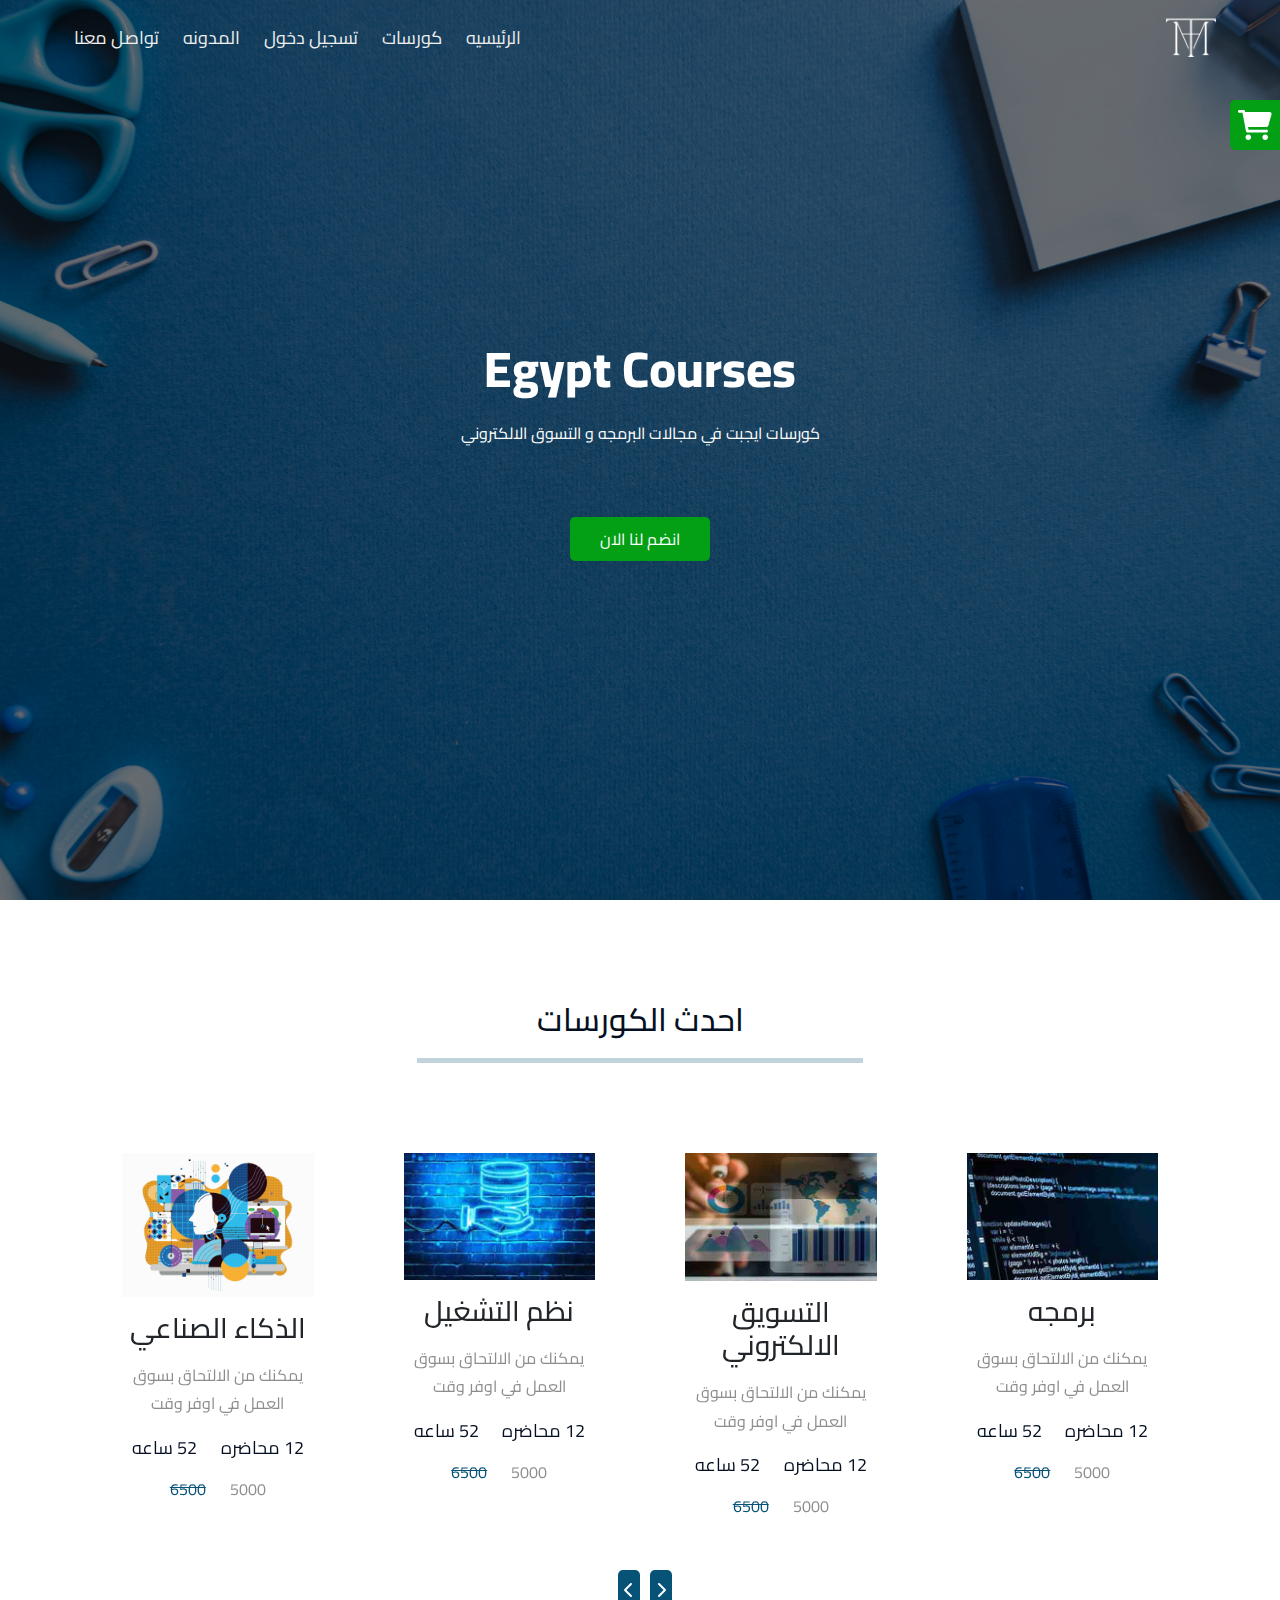
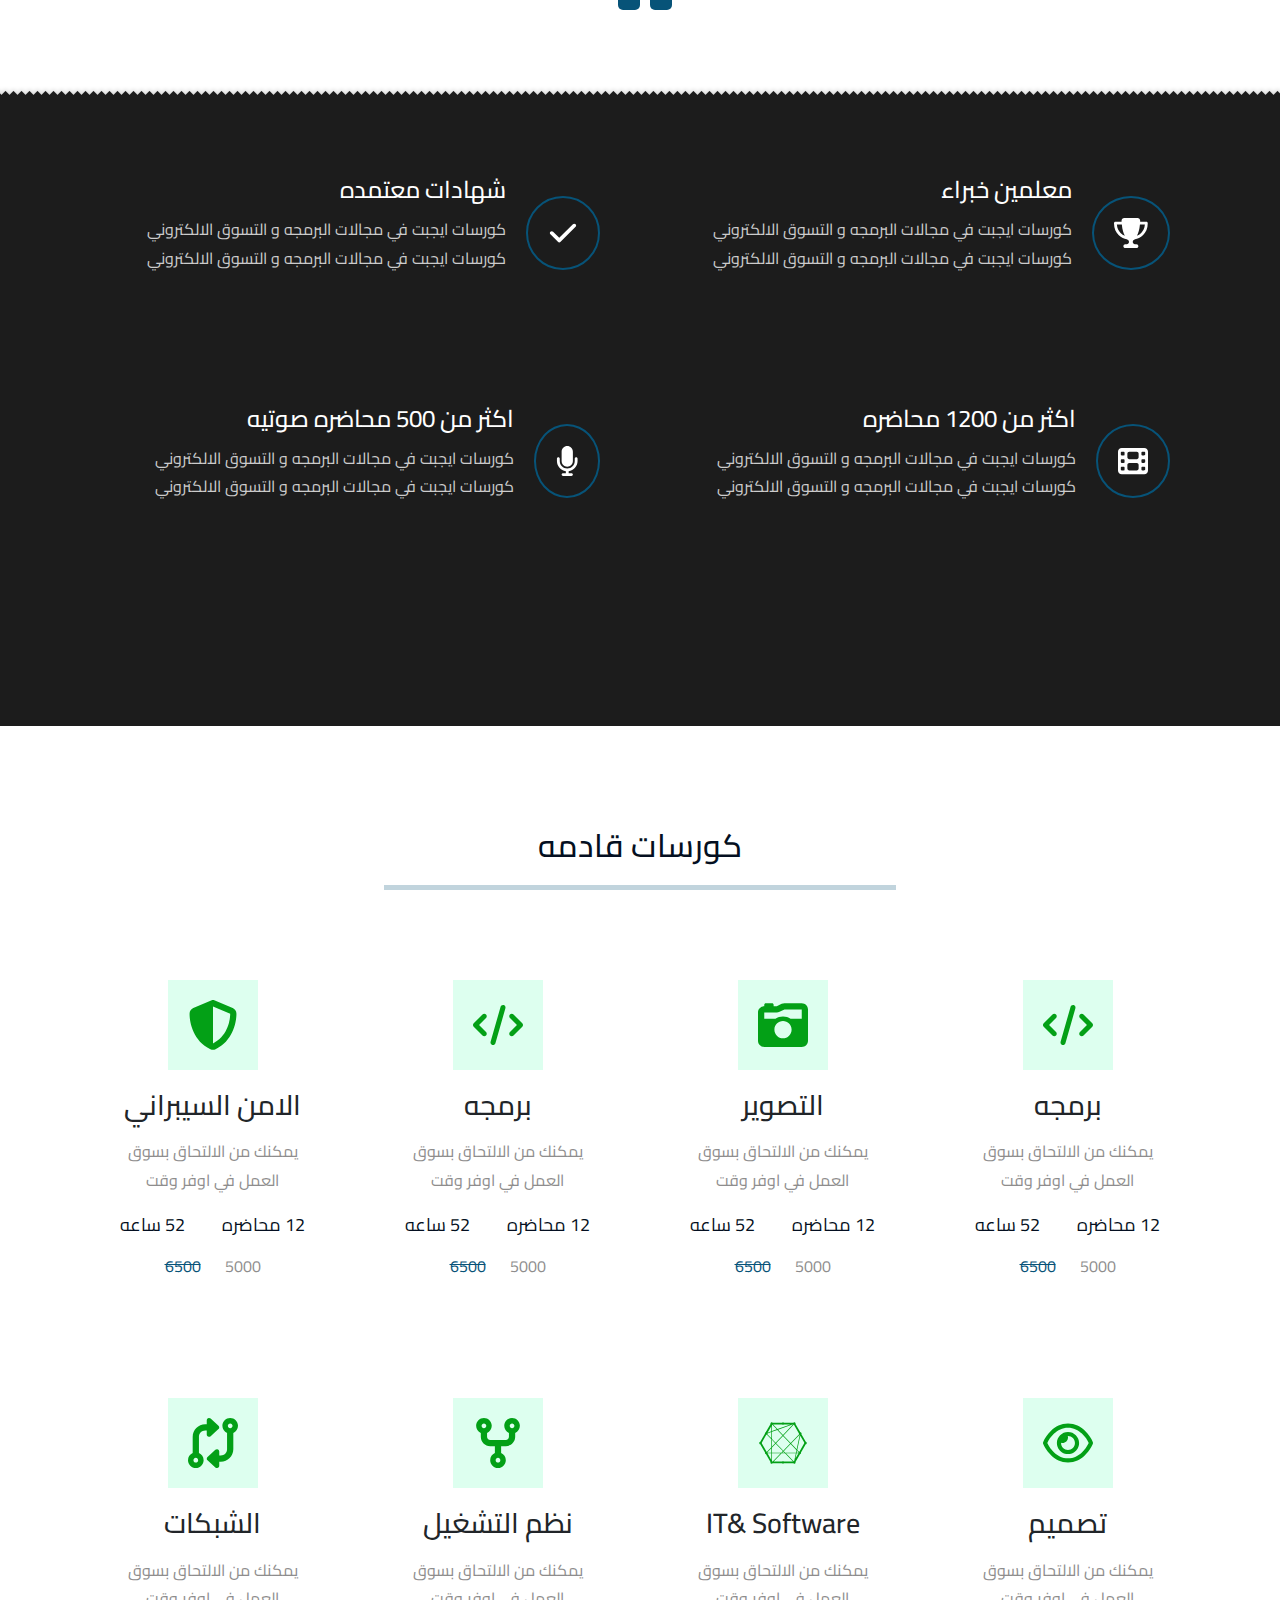
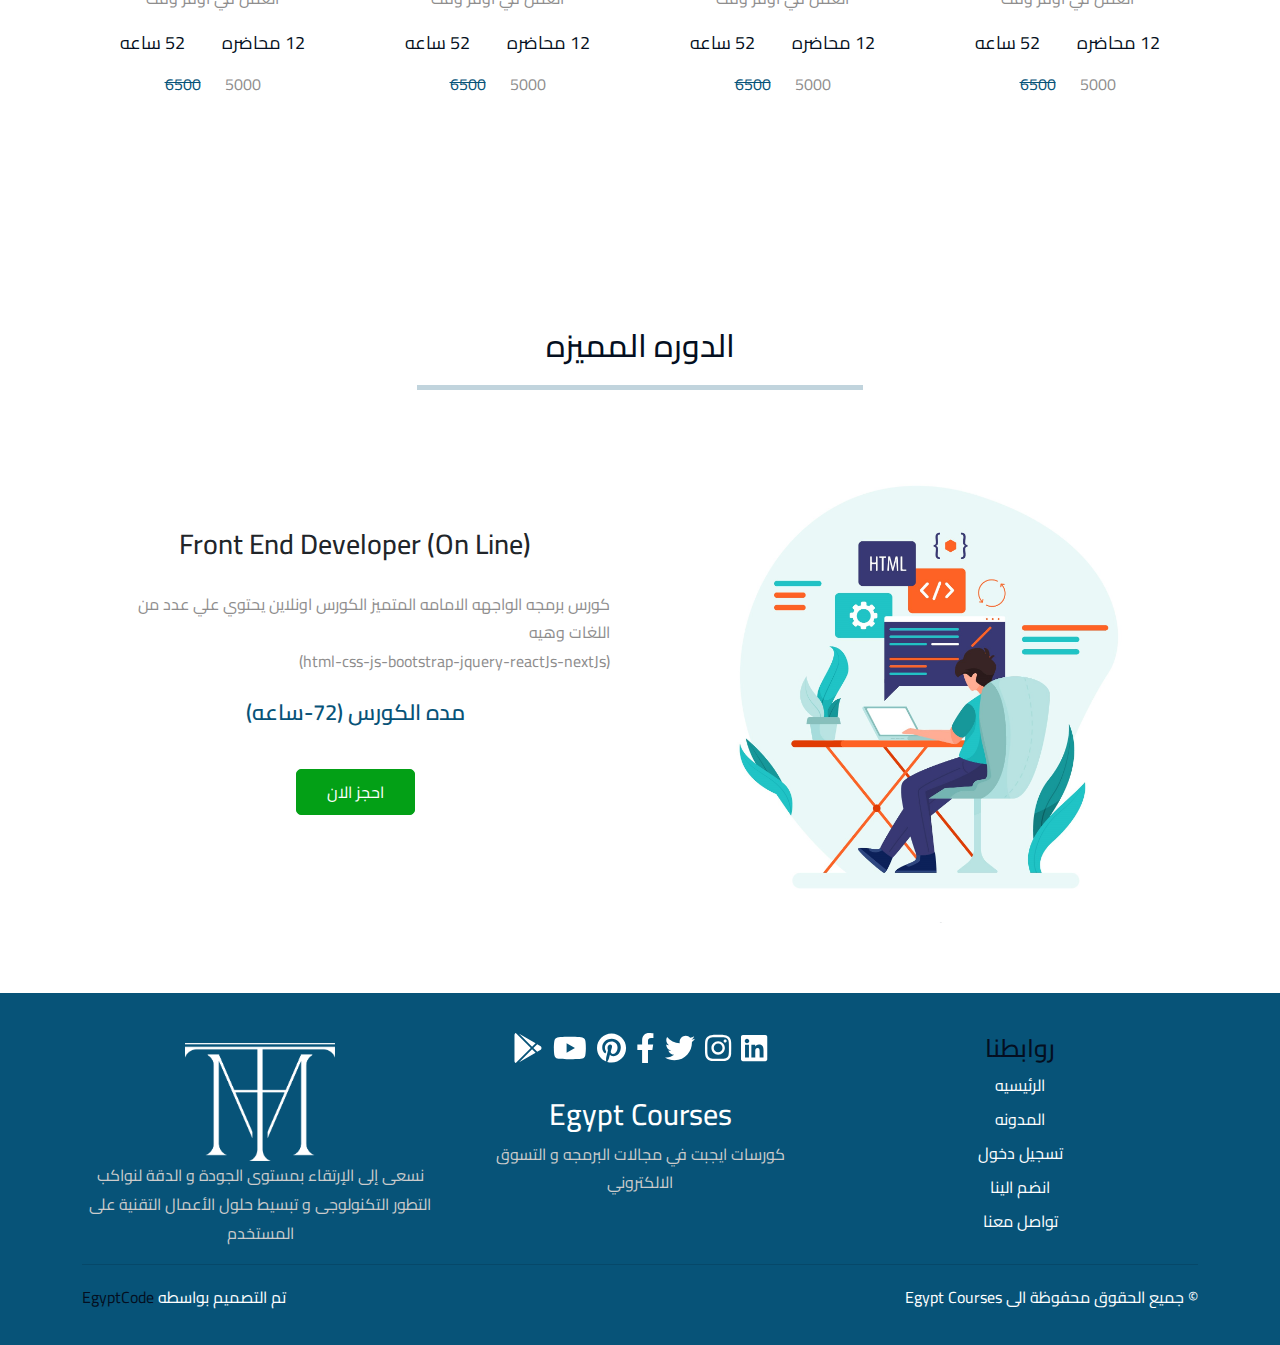
==== commit 22e78b0f: "Add files via upload" ====
--- a/index.html
+++ b/index.html
@@ -47,97 +47,116 @@
     <h3>احدث الكورسات</h3>
     <hr>
 </div>
-<div class="row">
-
-    <div class="col-lg-3 col-md-6 box">
-        <i class="fa-solid fa-code"></i>
-        <h3>برمجه</h3>
-        <p> يمكنك من الالتحاق بسوق العمل في اوفر وقت </p>
-        <ul>
-            <li>12 محاضره</li>
-            <li> 52 ساعه </li>
-        </ul>
-        <span> 5000 <del>6500</del> </span>
-    </div>
-
-    <div class="col-lg-3 col-md-6 box">
-        <i class="fa-solid fa-camera-retro"></i>
-        <h3>التصوير</h3>
-        <p> يمكنك من الالتحاق بسوق العمل في اوفر وقت </p>
-        <ul>
-            <li>12 محاضره</li>
-            <li> 52 ساعه </li>
-        </ul>
-        <span> 5000 <del>6500</del> </span>
-    </div>
-
-    <div class="col-lg-3 col-md-6 box">
-        <i class="fa-solid fa-code"></i>
-        <h3>برمجه</h3>
-        <p> يمكنك من الالتحاق بسوق العمل في اوفر وقت </p>
-        <ul>
-            <li>12 محاضره</li>
-            <li> 52 ساعه </li>
-        </ul>
-        <span> 5000 <del>6500</del> </span>
-    </div>
-
-    <div class="col-lg-3 col-md-6 box">
-        <i class="fa-solid fa-shield-halved"></i>
-        <h3>الامن السيبراني</h3>
-        <p> يمكنك من الالتحاق بسوق العمل في اوفر وقت </p>
-        <ul>
-            <li>12 محاضره</li>
-            <li> 52 ساعه </li>
-        </ul>
-        <span> 5000 <del>6500</del> </span>
-    </div>
-
-    <div class="col-lg-3 col-md-6 box">
-        <i class="fa-regular fa-eye"></i>
-        <h3>تصميم</h3>
-        <p> يمكنك من الالتحاق بسوق العمل في اوفر وقت </p>
-        <ul>
-            <li>12 محاضره</li>
-            <li> 52 ساعه </li>
-        </ul>
-        <span> 5000 <del>6500</del> </span>
-    </div>
-
-    <div class="col-lg-3 col-md-6 box">
-        <i class="fa-brands fa-connectdevelop"></i>
-        <h3>IT& Software</h3>
-        <p> يمكنك من الالتحاق بسوق العمل في اوفر وقت </p>
-        <ul>
-            <li>12 محاضره</li>
-            <li> 52 ساعه </li>
-        </ul>
-        <span> 5000 <del>6500</del> </span>
-    </div>
-
-    <div class="col-lg-3 col-md-6 box">
-        <i class="fa-solid fa-code-fork"></i>
-        <h3>نظم التشغيل</h3>
-        <p> يمكنك من الالتحاق بسوق العمل في اوفر وقت </p>
-        <ul>
-            <li>12 محاضره</li>
-            <li> 52 ساعه </li>
-        </ul>
-        <span> 5000 <del>6500</del> </span>
-    </div>
-
-    <div class="col-lg-3 col-md-6 box">
-        <i class="fa-solid fa-code-compare"></i>
-        <h3>الشبكات</h3>
-        <p> يمكنك من الالتحاق بسوق العمل في اوفر وقت </p>
-        <ul>
-            <li>12 محاضره</li>
-            <li> 52 ساعه </li>
-        </ul>
-        <span> 5000 <del>6500</del> </span>
-    </div>
-    
+
+<div class="owl-carousel owl-theme" id="slider_1">
+
+    <div class="item">
+        <div class="box">
+            <img src="./img/programin.jpg" alt="">
+            <h3>برمجه</h3>
+            <p> يمكنك من الالتحاق بسوق العمل في اوفر وقت </p>
+            <ul>
+                <li>12 محاضره</li>
+                <li> 52 ساعه </li>
+            </ul>
+            <span> 5000 <del>6500</del> </span>
+        </div>
+    </div>
+
+    <div class="item">
+        <div class="box">
+            <img src="./img/Marketing.jpg" alt="">
+            <h3>التسويق الالكتروني</h3>
+            <p> يمكنك من الالتحاق بسوق العمل في اوفر وقت </p>
+            <ul>
+                <li>12 محاضره</li>
+                <li> 52 ساعه </li>
+            </ul>
+            <span> 5000 <del>6500</del> </span>
+        </div>
+    </div>
+
+    <div class="item">
+        <div class="box">
+            <img src="./img/database.jpg" alt="">
+            <h3>نظم التشغيل</h3>
+            <p> يمكنك من الالتحاق بسوق العمل في اوفر وقت </p>
+            <ul>
+                <li>12 محاضره</li>
+                <li> 52 ساعه </li>
+            </ul>
+            <span> 5000 <del>6500</del> </span>
+        </div>
+    </div>
+
+    <div class="item">
+        <div class="box">
+            <img src="./img/artificial-intelligence.png" alt="">
+            <h3>الذكاء الصناعي</h3>
+            <p> يمكنك من الالتحاق بسوق العمل في اوفر وقت </p>
+            <ul>
+                <li>12 محاضره</li>
+                <li> 52 ساعه </li>
+            </ul>
+            <span> 5000 <del>6500</del> </span>
+        </div>
+    </div>
+
+    <div class="item">
+        <div class="box">
+            <img src="./img/programin.jpg" alt="">
+            <h3>الشبكات</h3>
+            <p> يمكنك من الالتحاق بسوق العمل في اوفر وقت </p>
+            <ul>
+                <li>12 محاضره</li>
+                <li> 52 ساعه </li>
+            </ul>
+            <span> 5000 <del>6500</del> </span>
+        </div>
+    </div>
+
+    <div class="item">
+        <div class="box">
+            <img src="./img/database.jpg" alt="">
+            <h3>نظم التشغيل</h3>
+            <p> يمكنك من الالتحاق بسوق العمل في اوفر وقت </p>
+            <ul>
+                <li>12 محاضره</li>
+                <li> 52 ساعه </li>
+            </ul>
+            <span> 5000 <del>6500</del> </span>
+        </div>
+    </div>
+
+    <div class="item">
+        <div class="box">
+            <img src="./img/database.jpg" alt="">
+            <h3>نظم التشغيل</h3>
+            <p> يمكنك من الالتحاق بسوق العمل في اوفر وقت </p>
+            <ul>
+                <li>12 محاضره</li>
+                <li> 52 ساعه </li>
+            </ul>
+            <span> 5000 <del>6500</del> </span>
+        </div>
+    </div>
+
+    <div class="item">
+        <div class="box">
+            <img src="./img/artificial-intelligence.png" alt="">
+            <h3>الذكاء الصناعي</h3>
+            <p> يمكنك من الالتحاق بسوق العمل في اوفر وقت </p>
+            <ul>
+                <li>12 محاضره</li>
+                <li> 52 ساعه </li>
+            </ul>
+            <span> 5000 <del>6500</del> </span>
+        </div>
+    </div>
+
+
 </div>
+
 </div>    
 </section>
 <!-- S3 home -->
@@ -293,41 +312,29 @@
 </div>
 </div>    
 </section>
+
 <!-- S5 home -->
 <section class="S5_home">
 <div class="container">
     <div class="intro">
-        <h3>خطط الاسعار</h3>
+        <h3>الدوره المميزه</h3>
         <hr>
     </div>
 <div class="row">
-
-    <div class="col-lg-4 .col-md-6">
-        <div class="box">
-            <h4>A+</h4>
-            <p>ابداء معنا في الباقه حتي تتمكن من الوصول الي الكورسات</p>
-            <a href="./logIn.html">ابداء معنا</a>
-            <span>12000ج/م</span>
-        </div>
-    </div>
-
-    <div class="col-lg-4 .col-md-6">
-        <div class="box">
-            <h4>A</h4>
-            <p>ابداء معنا في الباقه حتي تتمكن من الوصول الي الكورسات</p>
-            <a href="./logIn.html">ابداء معنا</a>
-            <span>12000ج/م</span>
-        </div>
-    </div>
-
-    <div class="col-lg-4 .col-md-6">
-        <div class="box">
-            <h4>B</h4>
-            <p>ابداء معنا في الباقه حتي تتمكن من الوصول الي الكورسات</p>
-            <a href="./logIn.html">ابداء معنا</a>
-            <span>12000ج/م</span>
-        </div>
-    </div>
+    <div class="col-lg-6 ">
+        <img src="./img/offer.jpg" alt="">
+    </div>
+
+    <div class="col-lg-6 box">
+        <h3>Front End Developer (On Line)</h3>
+        <p>كورس برمجه الواجهه الامامه المتميز الكورس اونلاين يحتوي علي عدد من اللغات وهيه 
+            <br>
+            (html-css-js-bootstrap-jquery-reactJs-nextJs)
+        </p>
+        <span> مده الكورس (72-ساعه) </span>
+        <a href="./logIn.html">احجز الان</a>
+    </div>
+
 
 </div>    
 </div>    
@@ -341,31 +348,53 @@
         <i class="fa-solid fa-circle-xmark"></i>
     </div>
     <ul>
-        <li> <a href="">البرمجه</a> </li>
-        <hr><li> <a href="./singel_product.html">البرمجه</a> </li>
-        <hr><li> <a href="./singel_product.html">البرمجه</a> </li>
-        <hr><li> <a href="./singel_product.html">البرمجه</a> </li>
-        <hr><li> <a href="./singel_product.html">البرمجه</a> </li>
-        <hr><li> <a href="./singel_product.html">البرمجه</a> </li>
-        <hr><li> <a href="./singel_product.html">البرمجه</a> </li>
-        <hr><li> <a href="./singel_product.html">البرمجه</a> </li>
-        <hr><li> <a href="./singel_product.html">البرمجه</a> </li>
-        <hr><li> <a href="./singel_product.html">البرمجه</a> </li>
-        <hr><li> <a href="./singel_product.html">البرمجه</a> </li>
-        <hr><li> <a href="./singel_product.html">البرمجه</a> </li>
-        <hr><li> <a href="./singel_product.html">البرمجه</a> </li>
-        <hr><li> <a href="./singel_product.html">البرمجه</a> </li>
-        <hr><li> <a href="./singel_product.html">البرمجه</a> </li>
-        <hr><li> <a href="./singel_product.html">البرمجه</a> </li>
-        <hr><li> <a href="./singel_product.html">البرمجه</a> </li>
-        <hr><li> <a href="./singel_product.html">البرمجه</a> </li>
-        <hr><li> <a href="./singel_product.html">البرمجه</a> </li>
-        <hr><li> <a href="./singel_product.html">البرمجه</a> </li>
-        <hr><li> <a href="./singel_product.html">البرمجه</a> </li>
-        <hr><li> <a href="./singel_product.html">البرمجه</a> </li>
+        <li> <a href="./products.html">البرمجه</a> </li>
+        <hr>
+        <li> <a href="./products.html">البرمجه</a> </li>
+        <hr>
+        <li> <a href="./products.html">البرمجه</a> </li>
+        <hr>
+        <li> <a href="./products.html">البرمجه</a> </li>
+        <hr>
+        <li> <a href="./products.html">البرمجه</a> </li>
+        <hr>
+        <li> <a href="./products.html">البرمجه</a> </li>
+        <hr>
+        <li> <a href="./products.html">البرمجه</a> </li>
+        <hr>
+        <li> <a href="./products.html">البرمجه</a> </li>
+        <hr>
+        <li> <a href="./products.html">البرمجه</a> </li>
+        <hr>
+        <li> <a href="./products.html">البرمجه</a> </li>
+        <hr>
+        <li> <a href="./products.html">البرمجه</a> </li>
+        <hr>
+        <li> <a href="./products.html">البرمجه</a> </li>
+        <hr>
+        <li> <a href="./products.html">البرمجه</a> </li>
+        <hr>
+        <li> <a href="./products.html">البرمجه</a> </li>
+        <hr>
+        <li> <a href="./products.html">البرمجه</a> </li>
+        <hr>
+        <li> <a href="./products.html">البرمجه</a> </li>
+        <hr>
+        <li> <a href="./products.html">البرمجه</a> </li>
+        <hr>
+        <li> <a href="./products.html">البرمجه</a> </li>
+        <hr>
+        <li> <a href="./products.html">البرمجه</a> </li>
+        <hr>
+        <li> <a href="./products.html">البرمجه</a> </li>
+        <hr>
+        <li> <a href="./products.html">البرمجه</a> </li>
+        <hr>
+        <li> <a href="./products.html">البرمجه</a> </li>
         <hr>
     </ul>
 </div>
+
 
 
 
--- a/css/main.css
+++ b/css/main.css
@@ -302,6 +302,9 @@
   justify-content: center;
   text-align: center;
   z-index: 1;
+  animation-name: tranzs;
+  animation-duration: 10s;
+  animation-iteration-count: 1;
 }
 .S1_home::after{
   content: '';
@@ -330,6 +333,19 @@
   background-color: var(--btnColor);
   padding: 10px 30px ;
   border-radius: 5px;
+}
+@keyframes tranzs {
+  0% {
+    background-size: 100%;
+  }
+
+  50% {
+    background-size: 120%;
+  }
+
+  100% {
+    background-size: 140%;
+  }
 }
 /* intro */
 .intro {
@@ -439,9 +455,11 @@
 }
 .S5_home .box{
   padding: 30px;
-  border: 2px solid var(--btnColor);
-  border-radius: 5px;
-  text-align: center;
+  border-radius: 5px;
+  display: flex;
+  flex-direction: column;
+  align-items: center;
+  justify-content: center;
 }
 .S5_home .box h4{
   color: var(--btnColor);
@@ -456,6 +474,7 @@
   display: block;
   font-weight: 600;
   font-size: 22px;
+  margin-bottom: 40px;
 }
 .S5_home .box a{
   padding: 10px 30px;
@@ -464,8 +483,7 @@
   border-radius: 5px;
   color: var(--body_bgColor);
   transition: all ease-in .3s;
-  display: block;
-  margin: 20px 0;
+  text-align: center;
 }
 .S5_home .box a:hover{
   background-color: transparent;
@@ -1097,20 +1115,50 @@
 .cart_page_contant{
   padding: 20px 0 ;
 }
-
-
-
-
-
-
-
-
-
-
-
-
-
-
+/* blog_catt */
+.blog_catt img{
+  border-radius: 5px !important ;
+  width: 100%;
+  padding: 0 !important;
+  margin-bottom: 20px;
+
+}
+.blog_catt .blog_box{
+  padding: 0;
+  margin: 40px 0;
+  text-align: center;
+}
+.owl-nav{
+  text-align: center;
+}
+.owl-nav .owl-prev ,.owl-nav .owl-next{
+  padding: 5px ;
+  border-radius: 5px;
+  background-color: var(--Secondary-color);
+  color: var(--body_bgColor);
+  margin-left: 10px;
+}
+/* products */
+.products{
+  padding: 70px 0;
+}
+.products img{
+  height: 200px !important;
+  border-radius: 5px;
+}
+.products h3{
+  margin: 20px 0;
+  margin-bottom: 30px;
+}
+.products a{
+  padding: 10px 30px;
+  background-color: var(--btnColor);
+  color: var(--body_bgColor);
+  border-radius: 5px;
+}
+.products .box{
+  padding: 25px;
+}
  /* media */
  @media screen and (min-width:1px) and (max-width:767px){
   h1 {
